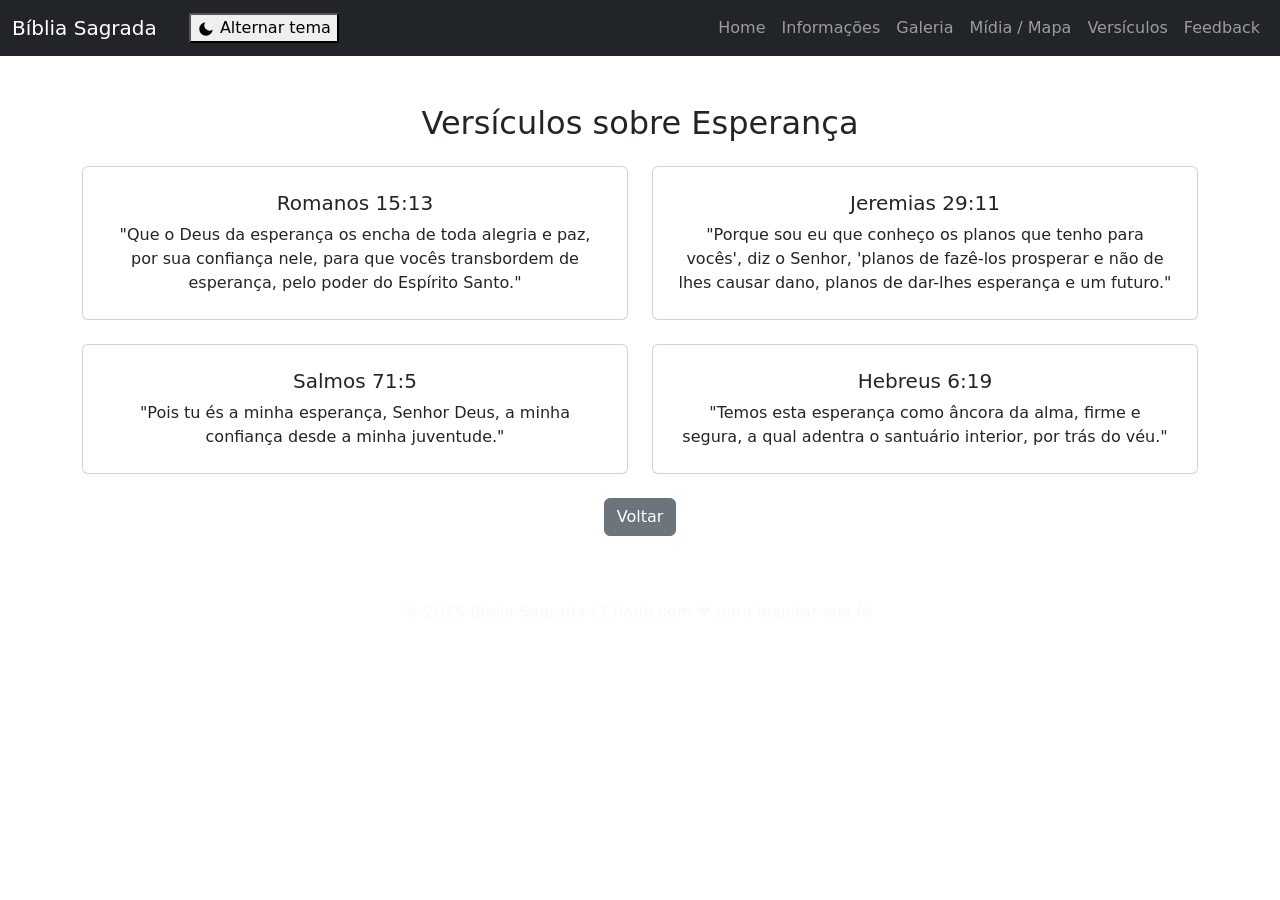
==== esperanca.html @ ebfb2bf3 "Add files via upload" ====
<!DOCTYPE html>
<html lang="pt-BR" data-theme="dark">
<head>
  <meta charset="UTF-8">
  <meta name="viewport" content="width=device-width, initial-scale=1">
  <title>Versículos sobre Esperança</title>
  <link href="https://cdn.jsdelivr.net/npm/bootstrap@5.3.0/dist/css/bootstrap.min.css" rel="stylesheet">
  <link href="https://fonts.googleapis.com/css2?family=Merriweather&family=Playfair+Display:wght@700&display=swap" rel="stylesheet">
  <link rel="stylesheet" href="css/estilo.css">
</head>
<body>
  <nav class="navbar navbar-expand-lg navbar-dark bg-dark" aria-label="Navegação principal">
    <div class="container-fluid">
      <a class="navbar-brand" href="index.html">Bíblia Sagrada</a>
      <div class="d-flex align-items-center ms-3">
        <button id="themeToggle" class="theme-toggle" aria-pressed="false" title="Alternar tema (luz/escuro)">
          <svg width="18" height="18" viewBox="0 0 24 24" fill="none" aria-hidden="true">
            <path d="M21 12.79A9 9 0 1111.21 3 7 7 0 0021 12.79z" fill="currentColor"></path>
          </svg>
          <span class="sr-only">Alternar tema</span>
        </button>
      </div>
      <button class="navbar-toggler" type="button" data-bs-toggle="collapse" data-bs-target="#navbarNav" aria-controls="navbarNav" aria-expanded="false" aria-label="Alternar menu">
        <span class="navbar-toggler-icon"></span>
      </button>
      <div class="collapse navbar-collapse" id="navbarNav">
        <ul class="navbar-nav ms-auto">
          <li class="nav-item"><a class="nav-link" href="index.html#home">Home</a></li>
          <li class="nav-item"><a class="nav-link" href="index.html#informacoes">Informações</a></li>
          <li class="nav-item"><a class="nav-link" href="index.html#galeria">Galeria</a></li>
          <li class="nav-item"><a class="nav-link" href="index.html#midia">Mídia / Mapa</a></li>
          <li class="nav-item"><a class="nav-link" href="versiculos.html">Versículos</a></li>
          <li class="nav-item"><a class="nav-link" href="feedback.html">Feedback</a></li>
        </ul>
      </div>
    </div>
  </nav>
  <div class="site-shell" aria-label="Conteúdo do site">
    <section class="fade-in">
      <div class="container py-5">
        <h2 class="mb-4 text-center">Versículos sobre Esperança</h2>
        <div class="row g-4 justify-content-center">
          <div class="col-md-6">
            <div class="card p-4 text-center">
              <h5 class="card-title">Romanos 15:13</h5>
              <p class="card-text">"Que o Deus da esperança os encha de toda alegria e paz, por sua confiança nele, para que vocês transbordem de esperança, pelo poder do Espírito Santo."</p>
            </div>
          </div>
          <div class="col-md-6">
            <div class="card p-4 text-center">
              <h5 class="card-title">Jeremias 29:11</h5>
              <p class="card-text">"Porque sou eu que conheço os planos que tenho para vocês', diz o Senhor, 'planos de fazê-los prosperar e não de lhes causar dano, planos de dar-lhes esperança e um futuro."</p>
            </div>
          </div>
          <div class="col-md-6">
            <div class="card p-4 text-center">
              <h5 class="card-title">Salmos 71:5</h5>
              <p class="card-text">"Pois tu és a minha esperança, Senhor Deus, a minha confiança desde a minha juventude."</p>
            </div>
          </div>
          <div class="col-md-6">
            <div class="card p-4 text-center">
              <h5 class="card-title">Hebreus 6:19</h5>
              <p class="card-text">"Temos esta esperança como âncora da alma, firme e segura, a qual adentra o santuário interior, por trás do véu."</p>
            </div>
          </div>
        </div>
        <div class="text-center mt-4">
          <a href="versiculos.html" class="btn btn-secondary">Voltar</a>
        </div>
      </div>
    </section>
  </div>
  <footer class="rodape-personalizado text-center text-light py-3">
    <p>&copy; 2025 Bíblia Sagrada | Criado com ❤ para inspirar sua fé.</p>
  </footer>
  <script src="https://cdn.jsdelivr.net/npm/bootstrap@5.3.0/dist/js/bootstrap.bundle.min.js"></script>
  <script src="js/core.js"></script>
</body>
</html>
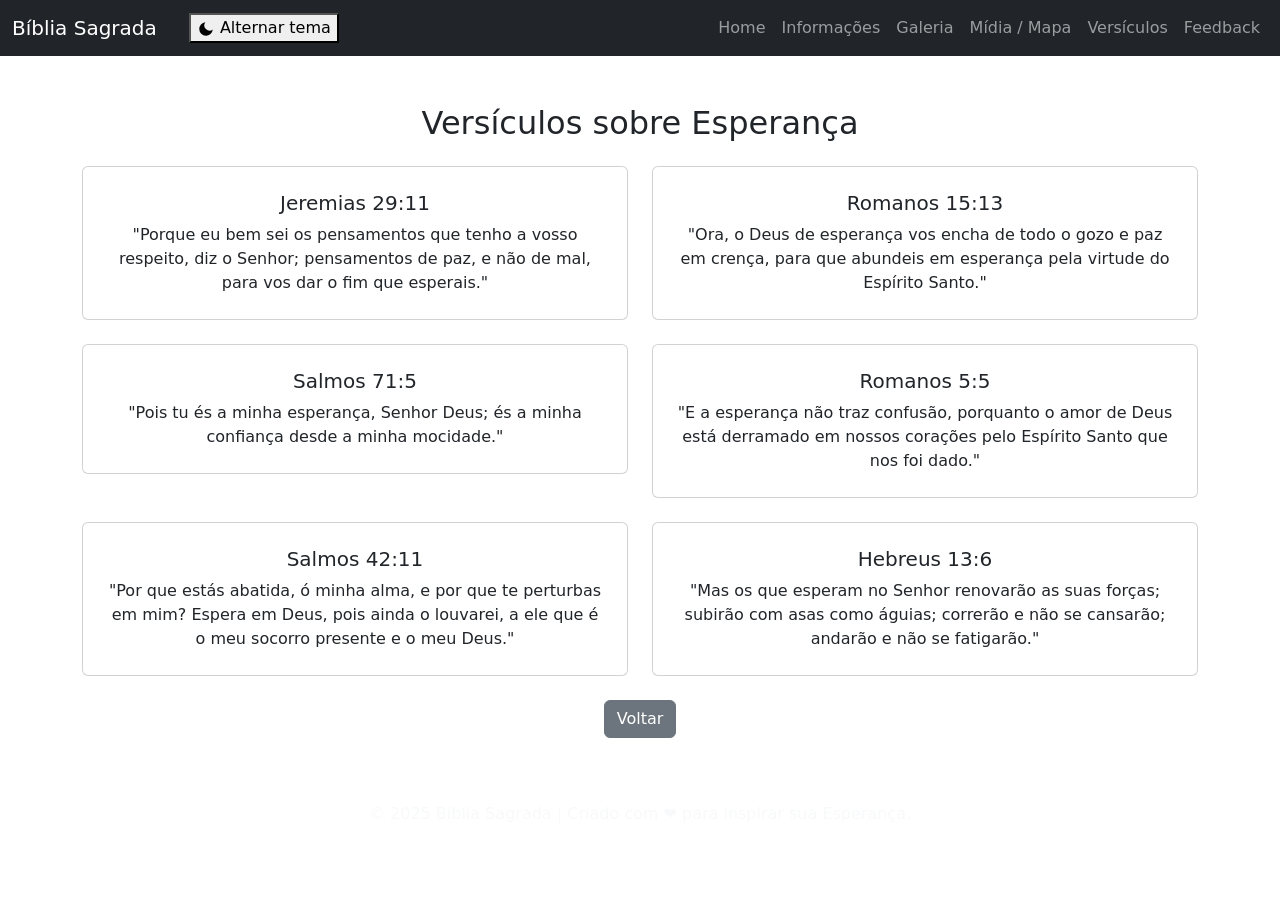
==== commit 4bd54b7d: "Add files via upload" ====
--- a/esperanca.html
+++ b/esperanca.html
@@ -1,80 +1,92 @@
-<!DOCTYPE html>
-<html lang="pt-BR" data-theme="dark">
-<head>
-  <meta charset="UTF-8">
-  <meta name="viewport" content="width=device-width, initial-scale=1">
-  <title>Versículos sobre Esperança</title>
-  <link href="https://cdn.jsdelivr.net/npm/bootstrap@5.3.0/dist/css/bootstrap.min.css" rel="stylesheet">
-  <link href="https://fonts.googleapis.com/css2?family=Merriweather&family=Playfair+Display:wght@700&display=swap" rel="stylesheet">
-  <link rel="stylesheet" href="css/estilo.css">
-</head>
-<body>
-  <nav class="navbar navbar-expand-lg navbar-dark bg-dark" aria-label="Navegação principal">
-    <div class="container-fluid">
-      <a class="navbar-brand" href="index.html">Bíblia Sagrada</a>
-      <div class="d-flex align-items-center ms-3">
-        <button id="themeToggle" class="theme-toggle" aria-pressed="false" title="Alternar tema (luz/escuro)">
-          <svg width="18" height="18" viewBox="0 0 24 24" fill="none" aria-hidden="true">
-            <path d="M21 12.79A9 9 0 1111.21 3 7 7 0 0021 12.79z" fill="currentColor"></path>
-          </svg>
-          <span class="sr-only">Alternar tema</span>
-        </button>
-      </div>
-      <button class="navbar-toggler" type="button" data-bs-toggle="collapse" data-bs-target="#navbarNav" aria-controls="navbarNav" aria-expanded="false" aria-label="Alternar menu">
-        <span class="navbar-toggler-icon"></span>
-      </button>
-      <div class="collapse navbar-collapse" id="navbarNav">
-        <ul class="navbar-nav ms-auto">
-          <li class="nav-item"><a class="nav-link" href="index.html#home">Home</a></li>
-          <li class="nav-item"><a class="nav-link" href="index.html#informacoes">Informações</a></li>
-          <li class="nav-item"><a class="nav-link" href="index.html#galeria">Galeria</a></li>
-          <li class="nav-item"><a class="nav-link" href="index.html#midia">Mídia / Mapa</a></li>
-          <li class="nav-item"><a class="nav-link" href="versiculos.html">Versículos</a></li>
-          <li class="nav-item"><a class="nav-link" href="feedback.html">Feedback</a></li>
-        </ul>
-      </div>
-    </div>
-  </nav>
-  <div class="site-shell" aria-label="Conteúdo do site">
-    <section class="fade-in">
-      <div class="container py-5">
-        <h2 class="mb-4 text-center">Versículos sobre Esperança</h2>
-        <div class="row g-4 justify-content-center">
-          <div class="col-md-6">
-            <div class="card p-4 text-center">
-              <h5 class="card-title">Romanos 15:13</h5>
-              <p class="card-text">"Que o Deus da esperança os encha de toda alegria e paz, por sua confiança nele, para que vocês transbordem de esperança, pelo poder do Espírito Santo."</p>
-            </div>
-          </div>
-          <div class="col-md-6">
-            <div class="card p-4 text-center">
-              <h5 class="card-title">Jeremias 29:11</h5>
-              <p class="card-text">"Porque sou eu que conheço os planos que tenho para vocês', diz o Senhor, 'planos de fazê-los prosperar e não de lhes causar dano, planos de dar-lhes esperança e um futuro."</p>
-            </div>
-          </div>
-          <div class="col-md-6">
-            <div class="card p-4 text-center">
-              <h5 class="card-title">Salmos 71:5</h5>
-              <p class="card-text">"Pois tu és a minha esperança, Senhor Deus, a minha confiança desde a minha juventude."</p>
-            </div>
-          </div>
-          <div class="col-md-6">
-            <div class="card p-4 text-center">
-              <h5 class="card-title">Hebreus 6:19</h5>
-              <p class="card-text">"Temos esta esperança como âncora da alma, firme e segura, a qual adentra o santuário interior, por trás do véu."</p>
-            </div>
-          </div>
-        </div>
-        <div class="text-center mt-4">
-          <a href="versiculos.html" class="btn btn-secondary">Voltar</a>
-        </div>
-      </div>
-    </section>
-  </div>
-  <footer class="rodape-personalizado text-center text-light py-3">
-    <p>&copy; 2025 Bíblia Sagrada | Criado com ❤ para inspirar sua fé.</p>
-  </footer>
-  <script src="https://cdn.jsdelivr.net/npm/bootstrap@5.3.0/dist/js/bootstrap.bundle.min.js"></script>
-  <script src="js/core.js"></script>
-</body>
+<!DOCTYPE html>
+<html lang="pt-BR" data-theme="dark">
+<head>
+  <meta charset="UTF-8">
+  <meta name="viewport" content="width=device-width, initial-scale=1">
+  <title>Versículos sobre Esperança</title>
+  <link href="https://cdn.jsdelivr.net/npm/bootstrap@5.3.0/dist/css/bootstrap.min.css" rel="stylesheet">
+  <link href="https://fonts.googleapis.com/css2?family=Merriweather&family=Playfair+Display:wght@700&display=swap" rel="stylesheet">
+  <link rel="stylesheet" href="css/estilo.css">
+</head>
+<body>
+  <nav class="navbar navbar-expand-lg navbar-dark bg-dark" aria-label="Navegação principal">
+    <div class="container-fluid">
+      <a class="navbar-brand" href="index.html">Bíblia Sagrada</a>
+      <div class="d-flex align-items-center ms-3">
+        <button id="themeToggle" class="theme-toggle" aria-pressed="false" title="Alternar tema (luz/escuro)">
+          <svg width="18" height="18" viewBox="0 0 24 24" fill="none" aria-hidden="true">
+            <path d="M21 12.79A9 9 0 1111.21 3 7 7 0 0021 12.79z" fill="currentColor"></path>
+          </svg>
+          <span class="sr-only">Alternar tema</span>
+        </button>
+      </div>
+      <button class="navbar-toggler" type="button" data-bs-toggle="collapse" data-bs-target="#navbarNav" aria-controls="navbarNav" aria-expanded="false" aria-label="Alternar menu">
+        <span class="navbar-toggler-icon"></span>
+      </button>
+      <div class="collapse navbar-collapse" id="navbarNav">
+        <ul class="navbar-nav ms-auto">
+          <li class="nav-item"><a class="nav-link" href="index.html#home">Home</a></li>
+          <li class="nav-item"><a class="nav-link" href="index.html#informacoes">Informações</a></li>
+          <li class="nav-item"><a class="nav-link" href="index.html#galeria">Galeria</a></li>
+          <li class="nav-item"><a class="nav-link" href="index.html#midia">Mídia / Mapa</a></li>
+          <li class="nav-item"><a class="nav-link" href="versiculos.html">Versículos</a></li>
+          <li class="nav-item"><a class="nav-link" href="feedback.html">Feedback</a></li>
+        </ul>
+      </div>
+    </div>
+  </nav>
+  <div class="site-shell" aria-label="Conteúdo do site">
+    <section class="fade-in">
+      <div class="container py-5">
+        <h2 class="mb-4 text-center">Versículos sobre Esperança</h2>
+        <div class="row g-4 justify-content-center">
+          <div class="col-md-6">
+            <div class="card p-4 text-center">
+              <h5 class="card-title">Jeremias 29:11</h5>
+              <p class="card-text">"Porque eu bem sei os pensamentos que tenho a vosso respeito, diz o Senhor; pensamentos de paz, e não de mal, para vos dar o fim que esperais."</p>
+            </div>
+          </div>
+          <div class="col-md-6">
+            <div class="card p-4 text-center">
+              <h5 class="card-title">Romanos 15:13</h5>
+              <p class="card-text">"Ora, o Deus de esperança vos encha de todo o gozo e paz em crença, para que abundeis em esperança pela virtude do Espírito Santo."</p>
+            </div>
+          </div>
+          <div class="col-md-6">
+            <div class="card p-4 text-center">
+              <h5 class="card-title">Salmos 71:5</h5>
+              <p class="card-text">"Pois tu és a minha esperança, Senhor Deus; és a minha confiança desde a minha mocidade."</p>
+            </div>
+          </div>
+           <div class="col-md-6">
+            <div class="card p-4 text-center">
+              <h5 class="card-title">Romanos 5:5</h5>
+              <p class="card-text">"E a esperança não traz confusão, porquanto o amor de Deus está derramado em nossos corações pelo Espírito Santo que nos foi dado."</p>
+            </div>
+          </div>
+           <div class="col-md-6">
+            <div class="card p-4 text-center">
+              <h5 class="card-title">Salmos 42:11</h5>
+              <p class="card-text">"Por que estás abatida, ó minha alma, e por que te perturbas em mim? Espera em Deus, pois ainda o louvarei, a ele que é o meu socorro presente e o meu Deus."</p>
+            </div>
+          </div>
+           <div class="col-md-6">
+            <div class="card p-4 text-center">
+              <h5 class="card-title">Hebreus 13:6</h5>
+              <p class="card-text">"Mas os que esperam no Senhor renovarão as suas forças; subirão com asas como águias; correrão e não se cansarão; andarão e não se fatigarão."</p>
+            </div>
+          </div>
+        </div>
+        <div class="text-center mt-4">
+          <a href="versiculos.html" class="btn btn-secondary">Voltar</a>
+        </div>
+      </div>
+    </section>
+  </div>
+  <footer class="rodape-personalizado text-center text-light py-3">
+    <p>&copy; 2025 Bíblia Sagrada | Criado com ❤ para inspirar sua Esperança.</p>
+  </footer>
+  <script src="https://cdn.jsdelivr.net/npm/bootstrap@5.3.0/dist/js/bootstrap.bundle.min.js"></script>
+  <script src="js/core.js"></script>
+</body>
 </html>
